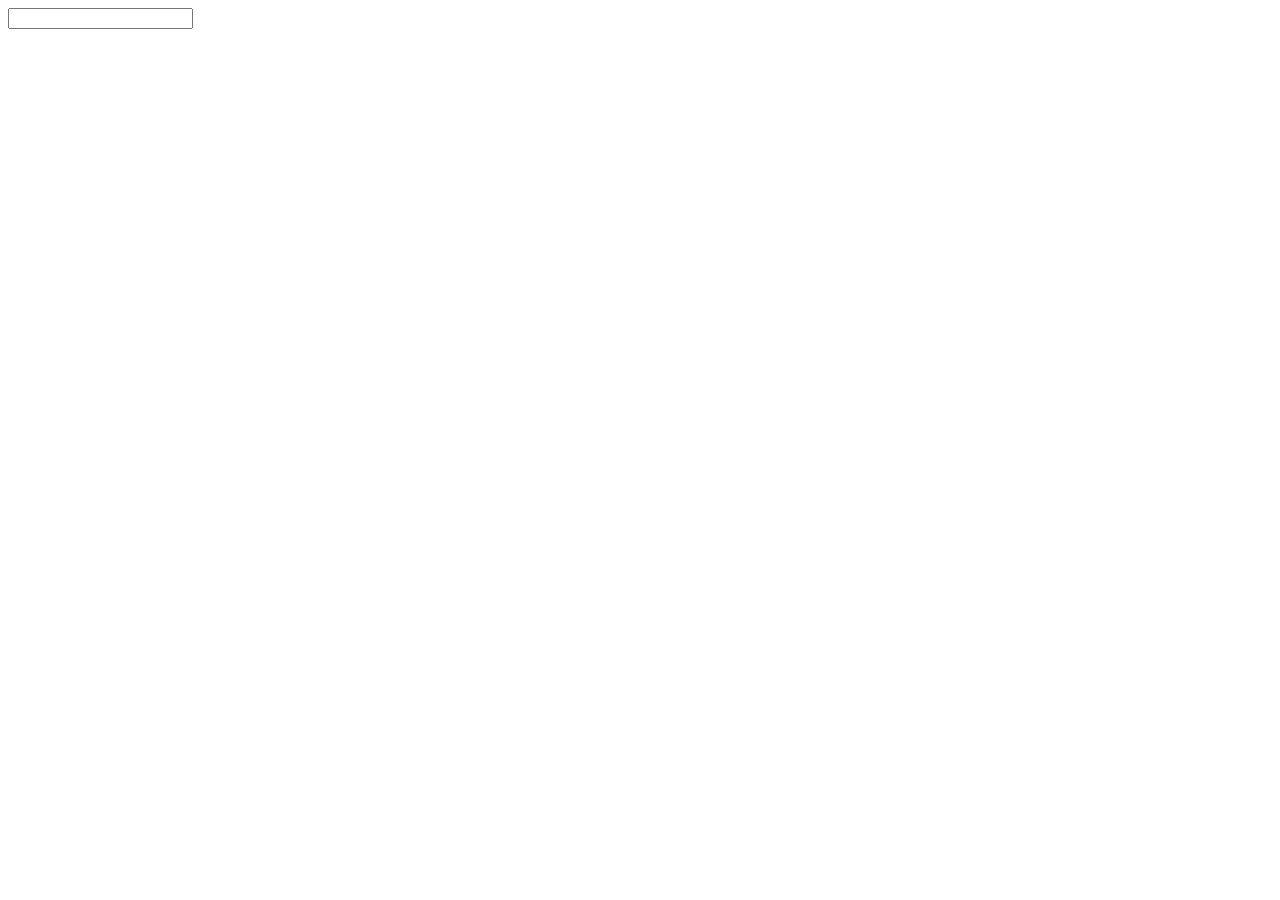
==== index.html @ 4a8ee6e9 "add prototype functionality of adding and deleting tasks" ====
<!DOCTYPE html>
<html lang="en">
<head>
    <meta charset="UTF-8">
    <title>Sand boxing =)</title>
    <style>
        .task-item {
            background-color: #ccc;
            padding: 10px 15px;
            margin: 10px 0;
            width: 500px;
            display: flex;
            justify-content: space-between;
        }
    </style>
</head>
<body>
    <div>
        <input type="text" id="newTaskField">
    </div>
    <div id="taskList"></div>

    <script src="script.js"></script>
</body>
</html>
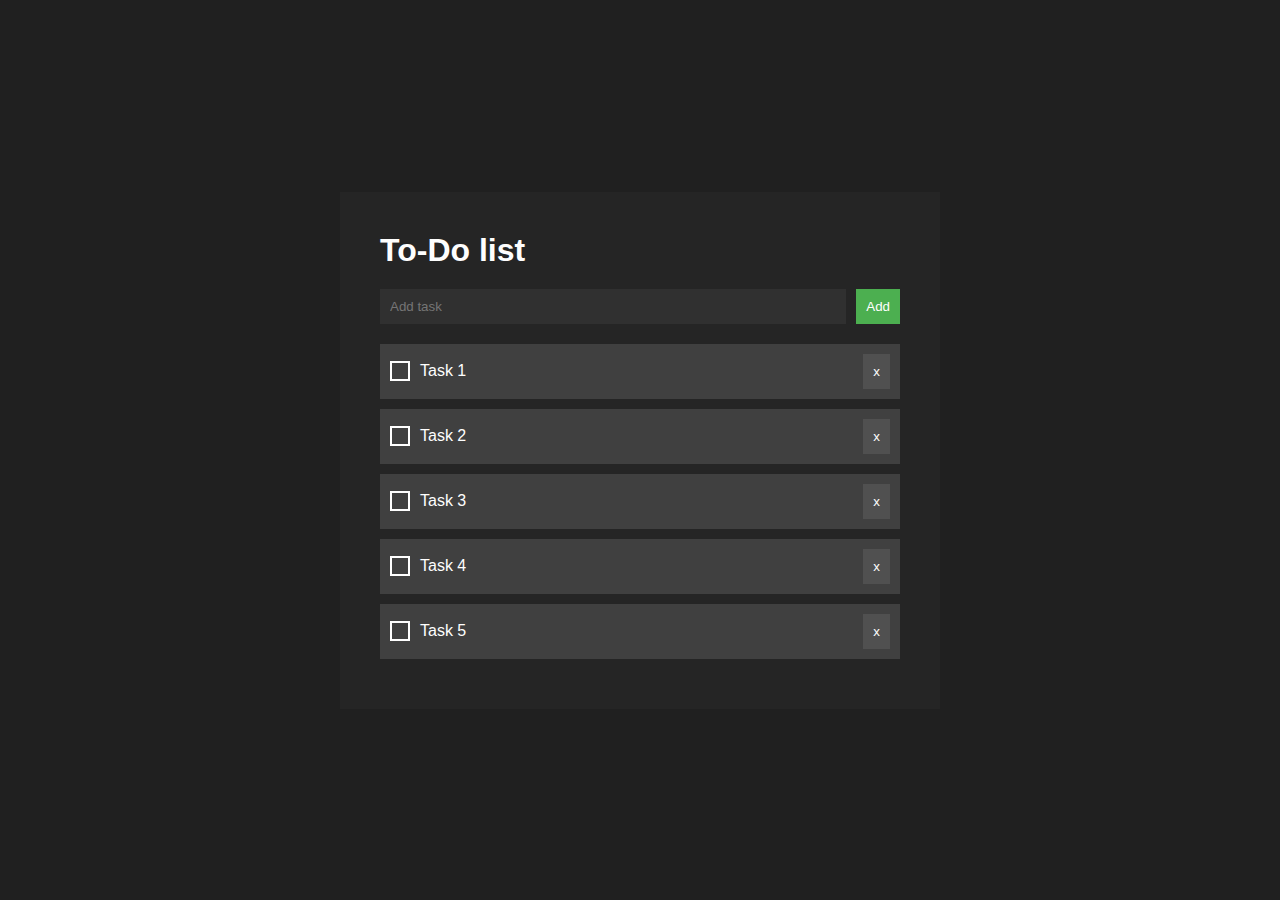
==== commit 4c43abcd: "add layout" ====
--- a/index.html
+++ b/index.html
@@ -2,24 +2,63 @@
 <html lang="en">
 <head>
     <meta charset="UTF-8">
-    <title>Sand boxing =)</title>
-    <style>
-        .task-item {
-            background-color: #ccc;
-            padding: 10px 15px;
-            margin: 10px 0;
-            width: 500px;
-            display: flex;
-            justify-content: space-between;
-        }
-    </style>
+    <title>To-Do list</title>
+    <link rel="stylesheet" href="style.css">
 </head>
 <body>
-    <div>
-        <input type="text" id="newTaskField">
+<main>
+    <h1>To-Do list</h1>
+    <div class="new-task">
+        <input type="text" class="text-field" id="addTaskField" placeholder="Add task">
+        <button class="btn btn-add" id="addTaskBtn">Add</button>
     </div>
-    <div id="taskList"></div>
-
-    <script src="script.js"></script>
+    <div class="task-list" id="taskList">
+        <div class="task-item">
+            <div class="task-info">
+                <input type="checkbox" class="task-status" title="Mark as done">
+                <div class="task-title">Task 1</div>
+            </div>
+            <div class="task-control">
+                <button class="btn btn-delete" title="Delete task">x</button>
+            </div>
+        </div>
+        <div class="task-item">
+            <div class="task-info">
+                <input type="checkbox" class="task-status" title="Mark as done">
+                <div class="task-title">Task 2</div>
+            </div>
+            <div class="task-control">
+                <button class="btn btn-delete" title="Delete task">x</button>
+            </div>
+        </div>
+        <div class="task-item">
+            <div class="task-info">
+                <input type="checkbox" class="task-status" title="Mark as done">
+                <div class="task-title">Task 3</div>
+            </div>
+            <div class="task-control">
+                <button class="btn btn-delete" title="Delete task">x</button>
+            </div>
+        </div>
+        <div class="task-item">
+            <div class="task-info">
+                <input type="checkbox" class="task-status" title="Mark as done">
+                <div class="task-title">Task 4</div>
+            </div>
+            <div class="task-control">
+                <button class="btn btn-delete" title="Delete task">x</button>
+            </div>
+        </div>
+        <div class="task-item">
+            <div class="task-info">
+                <input type="checkbox" class="task-status" title="Mark as done">
+                <div class="task-title">Task 5</div>
+            </div>
+            <div class="task-control">
+                <button class="btn btn-delete" title="Delete task">x</button>
+            </div>
+        </div>
+    </div>
+</main>
 </body>
 </html>--- a/style.css
+++ b/style.css
@@ -0,0 +1,109 @@
+* {
+    box-sizing: border-box;
+    margin: 0;
+    padding: 0;
+}
+
+body {
+    background-color: #202020;
+    color: #fefefe;
+    font-family: 'Arial', sans-serif;
+
+    height: 100vh;
+    display: flex;
+    justify-content: center;
+    align-items: center;
+}
+
+main {
+    margin: 30px;
+    width: 600px;
+    padding: 40px;
+    background-color: #252525;
+}
+
+main h1 {
+    margin-bottom: 20px;
+}
+
+.new-task {
+    display: flex;
+    margin-bottom: 20px;
+}
+
+.new-task .text-field {
+    flex-grow: 1;
+    margin-right: 10px;
+    padding: 10px;
+    border: none;
+    background-color: #303030;
+    color: #fefefe;
+}
+
+.new-task .text-field:focus {
+    outline: none;
+    box-shadow: 2px 2px 5px rgba(0, 0, 0, 0.2);
+}
+
+.new-task .btn-add {
+    padding: 10px;
+    border: none;
+    background-color: #4caf50;
+    color: #fefefe;
+    cursor: pointer;
+}
+
+.task-item {
+    display: flex;
+    align-items: center;
+    justify-content: space-between;
+    margin-bottom: 10px;
+    padding: 10px;
+    background-color: #404040;
+}
+
+.task-item .task-info {
+    display: flex;
+    align-items: center;
+}
+
+.task-item .task-title {
+    margin: 0 10px;
+}
+
+.task-item .task-status {
+    appearance: none;
+    width: 20px;
+    height: 20px;
+    border: 2px solid #fefefe;
+    background-color: transparent;
+    cursor: pointer;
+}
+
+.task-item .task-status:checked + .task-title {
+    text-decoration: line-through;
+}
+
+.task-item .task-status:checked {
+    background-color: #4caf50;
+    border-color: #4caf50;
+}
+
+.task-item .task-status:checked::after {
+    content: '✓';
+    color: #fefefe;
+    font-weight: bold;
+    position: relative;
+    left: 2px;
+    top: -2px;
+    font-size: 20px;
+    line-height: 20px;
+}
+
+.task-control .btn-delete {
+    padding: 10px;
+    border: none;
+    background-color: #505050;
+    color: #fefefe;
+    cursor: pointer;
+}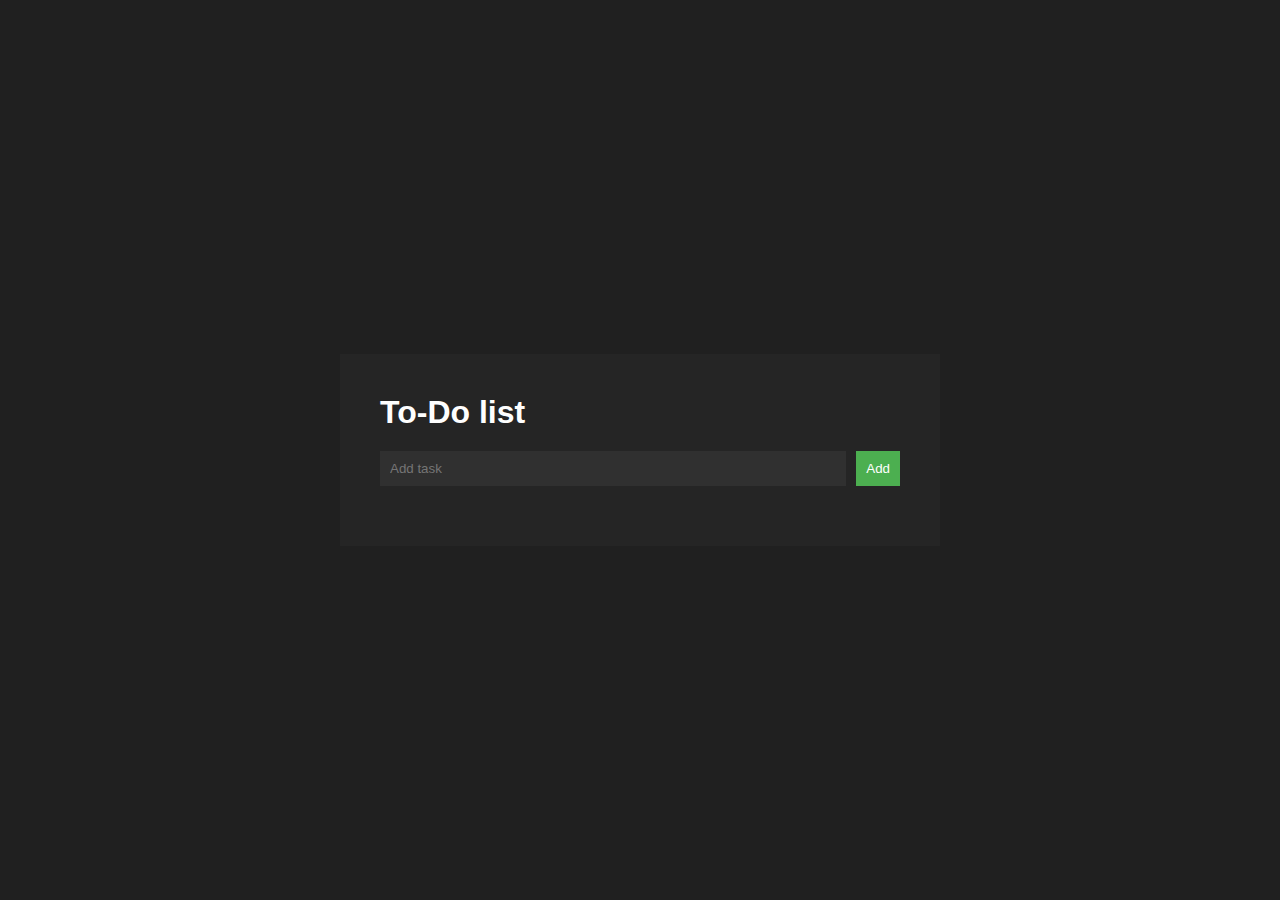
==== commit 440a7787: "add new task in task list" ====
--- a/index.html
+++ b/index.html
@@ -12,53 +12,9 @@
         <input type="text" class="text-field" id="addTaskField" placeholder="Add task">
         <button class="btn btn-add" id="addTaskBtn">Add</button>
     </div>
-    <div class="task-list" id="taskList">
-        <div class="task-item">
-            <div class="task-info">
-                <input type="checkbox" class="task-status" title="Mark as done">
-                <div class="task-title">Task 1</div>
-            </div>
-            <div class="task-control">
-                <button class="btn btn-delete" title="Delete task">x</button>
-            </div>
-        </div>
-        <div class="task-item">
-            <div class="task-info">
-                <input type="checkbox" class="task-status" title="Mark as done">
-                <div class="task-title">Task 2</div>
-            </div>
-            <div class="task-control">
-                <button class="btn btn-delete" title="Delete task">x</button>
-            </div>
-        </div>
-        <div class="task-item">
-            <div class="task-info">
-                <input type="checkbox" class="task-status" title="Mark as done">
-                <div class="task-title">Task 3</div>
-            </div>
-            <div class="task-control">
-                <button class="btn btn-delete" title="Delete task">x</button>
-            </div>
-        </div>
-        <div class="task-item">
-            <div class="task-info">
-                <input type="checkbox" class="task-status" title="Mark as done">
-                <div class="task-title">Task 4</div>
-            </div>
-            <div class="task-control">
-                <button class="btn btn-delete" title="Delete task">x</button>
-            </div>
-        </div>
-        <div class="task-item">
-            <div class="task-info">
-                <input type="checkbox" class="task-status" title="Mark as done">
-                <div class="task-title">Task 5</div>
-            </div>
-            <div class="task-control">
-                <button class="btn btn-delete" title="Delete task">x</button>
-            </div>
-        </div>
-    </div>
+    <div class="task-list" id="taskList"></div>
+
+    <script src="script.js"></script>
 </main>
 </body>
 </html>--- a/style.css
+++ b/style.css
@@ -82,6 +82,8 @@
 
 .task-item .task-status:checked + .task-title {
     text-decoration: line-through;
+    font-style: italic;
+    color: #707070;
 }
 
 .task-item .task-status:checked {
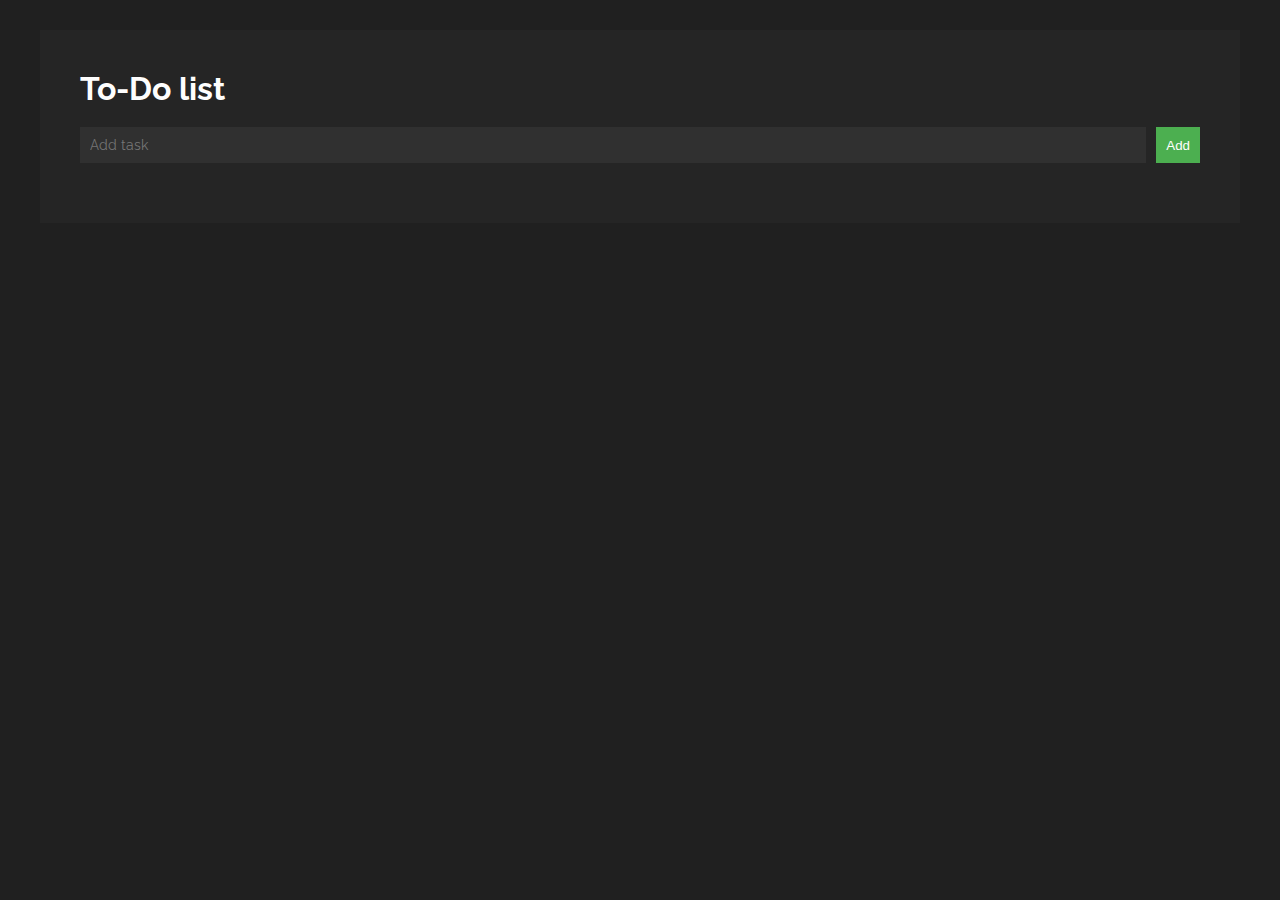
==== commit c0729af9: "remove flex from main section and tweak fonts" ====
--- a/index.html
+++ b/index.html
@@ -4,6 +4,9 @@
     <meta charset="UTF-8">
     <title>To-Do list</title>
     <link rel="stylesheet" href="style.css">
+    <link rel="preconnect" href="https://fonts.googleapis.com">
+    <link rel="preconnect" href="https://fonts.gstatic.com" crossorigin>
+    <link href="https://fonts.googleapis.com/css2?family=Raleway:ital,wght@0,300;1,300&display=swap" rel="stylesheet">
 </head>
 <body>
 <main>
--- a/style.css
+++ b/style.css
@@ -7,17 +7,12 @@
 body {
     background-color: #202020;
     color: #fefefe;
-    font-family: 'Arial', sans-serif;
-
-    height: 100vh;
-    display: flex;
-    justify-content: center;
-    align-items: center;
+    font-family: 'Raleway', sans-serif;
 }
 
 main {
-    margin: 30px;
-    width: 600px;
+    margin: 30px auto;
+    width: 1200px;
     padding: 40px;
     background-color: #252525;
 }
@@ -38,6 +33,8 @@
     border: none;
     background-color: #303030;
     color: #fefefe;
+    font-family: 'Raleway', sans-serif;
+    font-size: 14px;
 }
 
 .new-task .text-field:focus {
